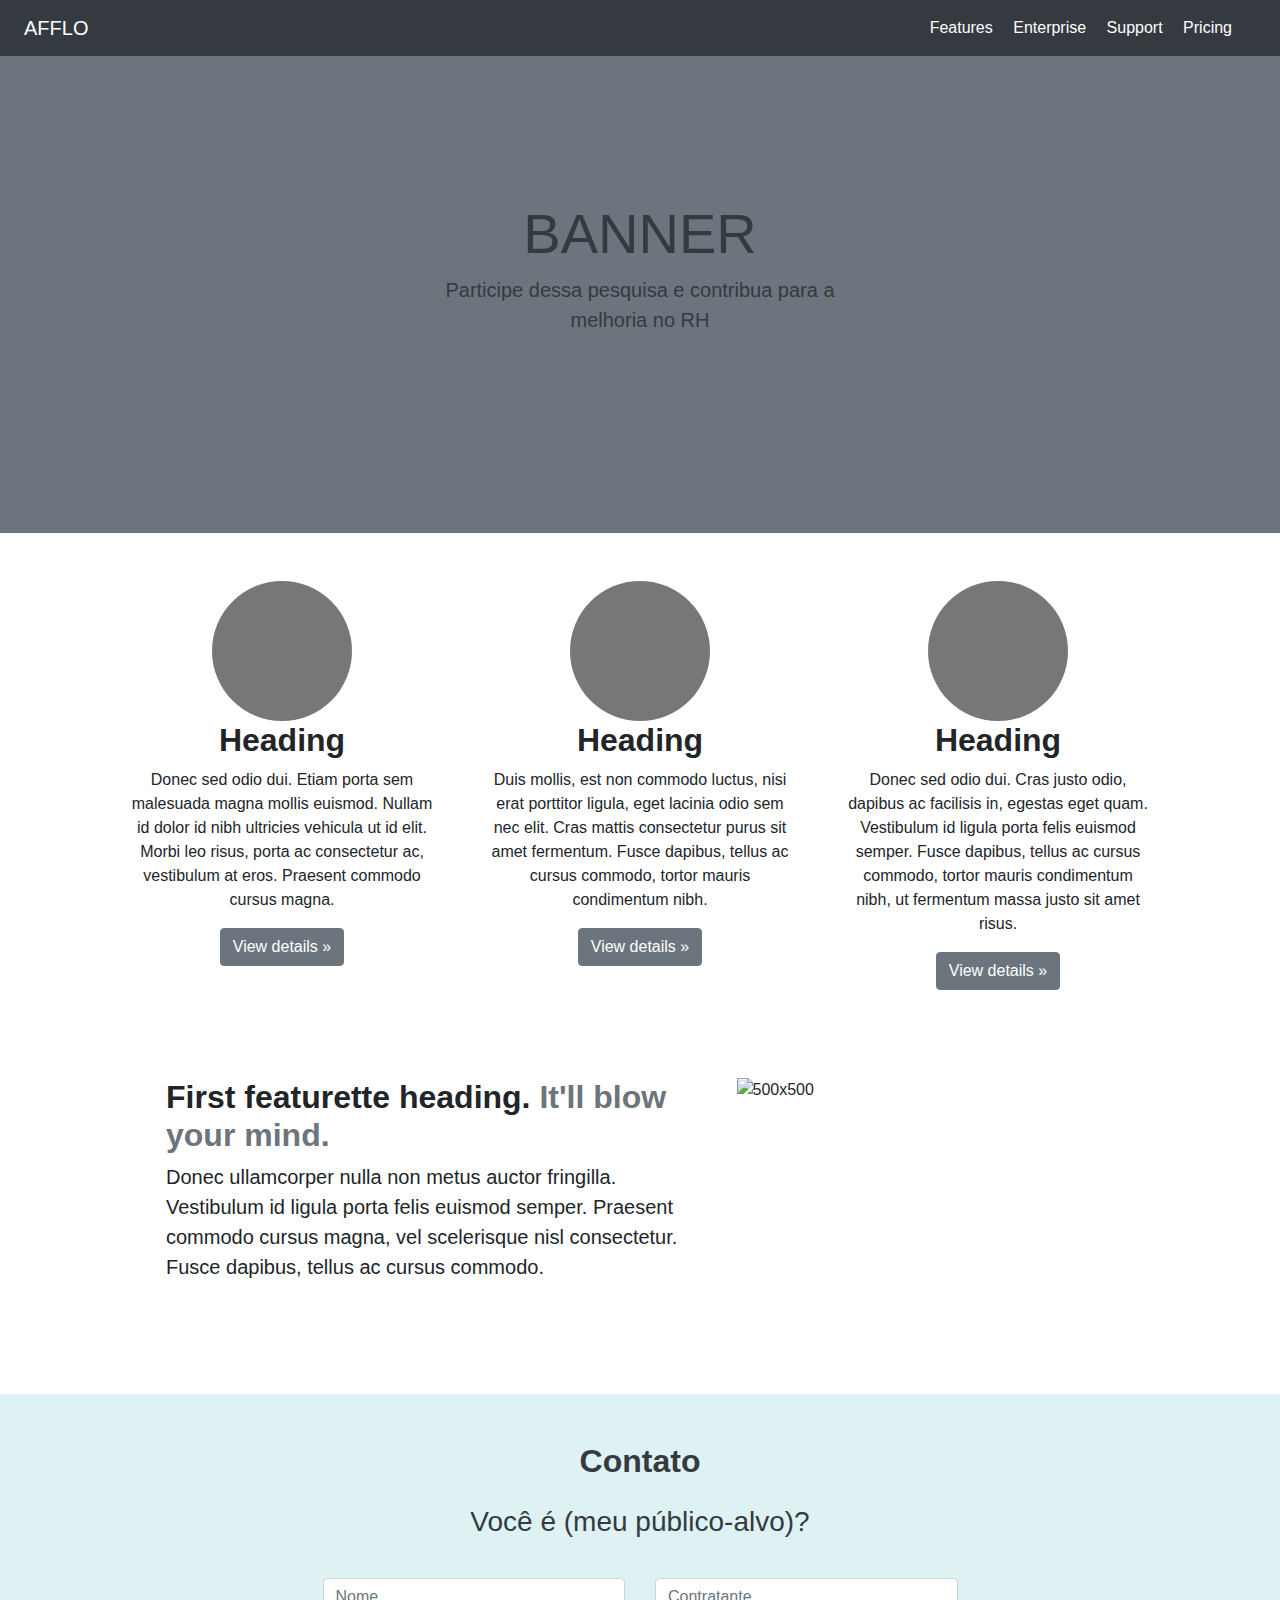
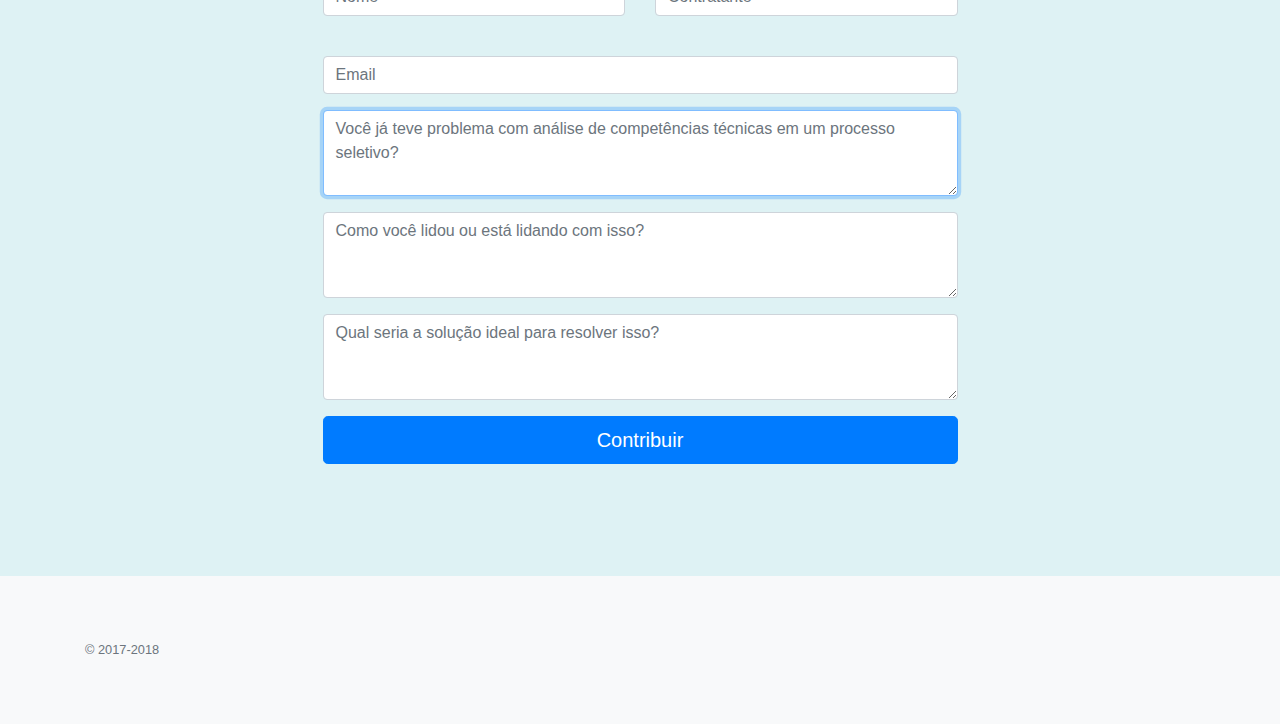
==== index.html @ 9e54f1ad "Content Atualização" ====
<!doctype html>
<html lang="en">
<head>
	<!-- Required meta tags -->
	<meta charset="utf-8">
	<meta name="viewport" content="width=device-width, initial-scale=1, shrink-to-fit=no">

	<!-- Bootstrap CSS -->
	<link rel="stylesheet" href="https://maxcdn.bootstrapcdn.com/bootstrap/4.0.0/css/bootstrap.min.css" integrity="sha384-Gn5384xqQ1aoWXA+058RXPxPg6fy4IWvTNh0E263XmFcJlSAwiGgFAW/dAiS6JXm" crossorigin="anonymous">

	<link rel="stylesheet" type="text/css" href="css/style.css">

	<title>Assingment - 2</title>

	<!-- Global site tag (gtag.js) - Google Analytics -->
	<script async src="https://www.googletagmanager.com/gtag/js?id=UA-116625061-1"></script>
	<script>
		window.dataLayer = window.dataLayer || [];
		function gtag(){dataLayer.push(arguments);}
		gtag('js', new Date());

		gtag('config', 'UA-116625061-1');
	</script>

</head>
<body>
	<!-- Navigation -->
	<div class="d-flex flex-column flex-md-row align-items-center p-3 px-md-4 bg-dark box-shadow">
		<h5 class="my-0 mr-md-auto font-weight-normal text-white">AFFLO</h5>
		<nav class="my-2 my-md-0 mr-md-3">
			<a class="p-2 text-white" href="#">Features</a>
			<a class="p-2 text-white" href="#">Enterprise</a>
			<a class="p-2 text-white" href="#">Support</a>
			<a class="p-2 text-white" href="#">Pricing</a>
		</nav>

	</div>

	<!-- Masthead -->
	<header class="text-dark text-center">
		<div class="position-relative overflow-hidden p-3 p-md-5 text-center bg-secondary">
			<div class="col-md-5 p-lg-5 mx-auto my-5">
				<h1 class="display-4 font-weight-normal">BANNER</h1>
				<p class="lead font-weight-normal">Participe dessa pesquisa e contribua para a melhoria no RH</p>
				<a class="btn btn-outline-secondary" href="#">Participe >></a>
			</div>
			<div class="product-device box-shadow d-none d-md-block"></div>
			<div class="product-device product-device-2 box-shadow d-none d-md-block"></div>
		</div>
	</header>

	<div class="container marketing p-md-5">
		<div class="row">
			<div class="col-lg-4">
				<img class="rounded-circle" src="[data-uri]" alt="Generic placeholder image" width="140" height="140">
				<h2>Heading</h2>
				<p>Donec sed odio dui. Etiam porta sem malesuada magna mollis euismod. Nullam id dolor id nibh ultricies vehicula ut id elit. Morbi leo risus, porta ac consectetur ac, vestibulum at eros. Praesent commodo cursus magna.</p>
				<p><a class="btn btn-secondary" href="#" role="button">View details »</a></p>
			</div><!-- /.col-lg-4 -->
			<div class="col-lg-4">
				<img class="rounded-circle" src="[data-uri]" alt="Generic placeholder image" width="140" height="140">
				<h2>Heading</h2>
				<p>Duis mollis, est non commodo luctus, nisi erat porttitor ligula, eget lacinia odio sem nec elit. Cras mattis consectetur purus sit amet fermentum. Fusce dapibus, tellus ac cursus commodo, tortor mauris condimentum nibh.</p>
				<p><a class="btn btn-secondary" href="#" role="button">View details »</a></p>
			</div><!-- /.col-lg-4 -->
			<div class="col-lg-4">
				<img class="rounded-circle" src="[data-uri]" alt="Generic placeholder image" width="140" height="140">
				<h2>Heading</h2>
				<p>Donec sed odio dui. Cras justo odio, dapibus ac facilisis in, egestas eget quam. Vestibulum id ligula porta felis euismod semper. Fusce dapibus, tellus ac cursus commodo, tortor mauris condimentum nibh, ut fermentum massa justo sit amet risus.</p>
				<p><a class="btn btn-secondary" href="#" role="button">View details »</a></p>
			</div><!-- /.col-lg-4 -->
		</div>
	

	<div class="row featurette p-md-5">
          <div class="col-md-7">
            <h2 class="featurette-heading">First featurette heading. <span class="text-muted">It'll blow your mind.</span></h2>
            <p class="lead">Donec ullamcorper nulla non metus auctor fringilla. Vestibulum id ligula porta felis euismod semper. Praesent commodo cursus magna, vel scelerisque nisl consectetur. Fusce dapibus, tellus ac cursus commodo.</p>
          </div>
          <div class="col-md-5">
            <img class="featurette-image img-fluid mx-auto" data-src="holder.js/500x500/auto" alt="500x500" style="width: 500px; height: 500px;" src="https://mir-s3-cdn-cf.behance.net/projects/404/960ce838244731.Y3JvcCw4MDAsNjI1LDAsMTI0.png" data-holder-rendered="true">
          </div>
        </div>
</div>
	<!-- Call to Action -->
	<section class="call-to-action text-dark text-center">
		<div class="overlay"></div>
		<div class="container">
			<div class="row">
				<div class="col-xl-9 mx-auto">
					<h2 class="mb-4">Contato</h2>
				</div>
				<div class="col-md-10 col-lg-8 col-xl-7 mx-auto">
					<form class="form-signin dados-form" onsubmit="clienteController.adiciona(event)">
						<h1 class="h3 mb-3 font-weight-normal">Você é (meu público-alvo)?</h1>
						<div class="row">
							<div class="col-md-6 mb-3">
								<label for="firstName"></label>
								<input type="text" class="form-control" id="firstName" placeholder="Nome" value="" required>
								<div class="invalid-feedback">
									Informe seu nome.
								</div>
							</div>
							<div class="col-md-6 mb-3">
								<label for="lastName"></label>
								<input type="text" class="form-control" id="lastName" placeholder="Contratante" value="" required>
								<div class="invalid-feedback">
									Informe seu Contratante
								</div>
							</div>
						</div>

						<div class="mb-3">
							<label for="email"></label>
							<input type="email" class="form-control" id="email" placeholder="Email" required>
							<div class="invalid-feedback">
								Please enter a valid email address for shipping updates.
							</div>
						</div>

						<div class="mb-3">
							<label for="inputAnalise" class="sr-only">Você já teve problema com análise de competências técnicas em um processo seletivo?</label>
							<textarea class="form-control" id="FormControlTextarea1" rows="3" placeholder="Você já teve problema com análise de competências técnicas em um processo seletivo?" required autofocus></textarea>
							<div class="invalid-feedback">
								Preencha este campo.
							</div>
						</div>
						<div class="mb-3">

							<label for="inputLidar" class="sr-only">Como você lidou ou está lidando com isso?</label>
							<textarea class="form-control" id="FormControlTextarea2" rows="3" placeholder="Como você lidou ou está lidando com isso?" required autofocus></textarea>
							<div class="invalid-feedback">
								Preencha este campo.
							</div>
						</div>
						<div class="mb-3">

							<label for="inputSolucao" class="sr-only">Qual seria a solução ideal para resolver isso?</label>
							<textarea class="form-control" id="FormControlTextarea3" rows="3" placeholder="Qual seria a solução ideal para resolver isso?" required autofocus></textarea>
							<div class="invalid-feedback">
								Preencha este campo.
							</div>
						</div>

						<button class="btn btn-lg btn-primary btn-block" type="submit">Contribuir</button>
					</form>

				</div>
			</div>
		</div>
	</section>

	<!-- Footer -->
	<footer class="footer bg-light">
		<div class="container">
			<div class="row">
				<div class="col-lg-6 h-100 text-center text-lg-left my-auto">
					<p class="text-muted small mb-4 mb-lg-0">&copy; 2017-2018</p>
				</div>

			</div>
		</div>
	</footer>

	<script src="js/Cliente.js"></script>
	<script src="js/ClienteController.js"></script>
	<script type="text/javascript">
		let clienteController = new ClienteController();
	</script>

	<!-- Optional JavaScript -->
	<!-- jQuery first, then Popper.js, then Bootstrap JS -->
	<script src="https://code.jquery.com/jquery-3.2.1.slim.min.js" integrity="sha384-KJ3o2DKtIkvYIK3UENzmM7KCkRr/rE9/Qpg6aAZGJwFDMVNA/GpGFF93hXpG5KkN" crossorigin="anonymous"></script>
	<script src="https://cdnjs.cloudflare.com/ajax/libs/popper.js/1.12.9/umd/popper.min.js" integrity="sha384-ApNbgh9B+Y1QKtv3Rn7W3mgPxhU9K/ScQsAP7hUibX39j7fakFPskvXusvfa0b4Q" crossorigin="anonymous"></script>
	<script src="https://maxcdn.bootstrapcdn.com/bootstrap/4.0.0/js/bootstrap.min.js" integrity="sha384-JZR6Spejh4U02d8jOt6vLEHfe/JQGiRRSQQxSfFWpi1MquVdAyjUar5+76PVCmYl" crossorigin="anonymous"></script>

	<script src="https://www.gstatic.com/firebasejs/4.12.1/firebase.js"></script>
	<script>
  // Initialize Firebase
  var config = {
  	apiKey: "AIzaSyBNDVoGMO3NxU5JREfc9g8AgjYN-gaJMWQ",
  	authDomain: "assingment2-8894b.firebaseapp.com",
  	databaseURL: "https://assingment2-8894b.firebaseio.com",
  	projectId: "assingment2-8894b",
  	storageBucket: "assingment2-8894b.appspot.com",
  	messagingSenderId: "637589155811"
  };
  firebase.initializeApp(config);
</script>

</body>
</html>
---- css/style.css ----
body {
  font-family: 'Lato', 'Helvetica Neue', Helvetica, Arial, sans-serif;
}

h1,
h2,
h3,
h4,
h5,
h6 {
  font-family: 'Lato', 'Helvetica Neue', Helvetica, Arial, sans-serif;
  font-weight: 700;
}

.marketing .col-lg-4 {
    margin-bottom: 1.5rem;
    text-align: center;
}

.marketing .col-lg-4 p {
    margin-right: .75rem;
    margin-left: .75rem;
}


@media (min-width: 768px) {
}


@media (min-width: 768px) {
}

.call-to-action {
  position: relative;
  background-color: #343a40;
  background: url("../img/bg-masthead.jpg") no-repeat center center;
  -webkit-background-size: cover;
  -moz-background-size: cover;
  -o-background-size: cover;
  background-size: cover;
  padding-top: 3rem;
  padding-bottom: 7rem;
}

.call-to-action .overlay {
  position: absolute;
  background-color: #93d5da;
  height: 100%;
  width: 100%;
  top: 0;
  left: 0;
  opacity: 0.3;
}

footer.footer {
  padding-top: 4rem;
  padding-bottom: 4rem;
}
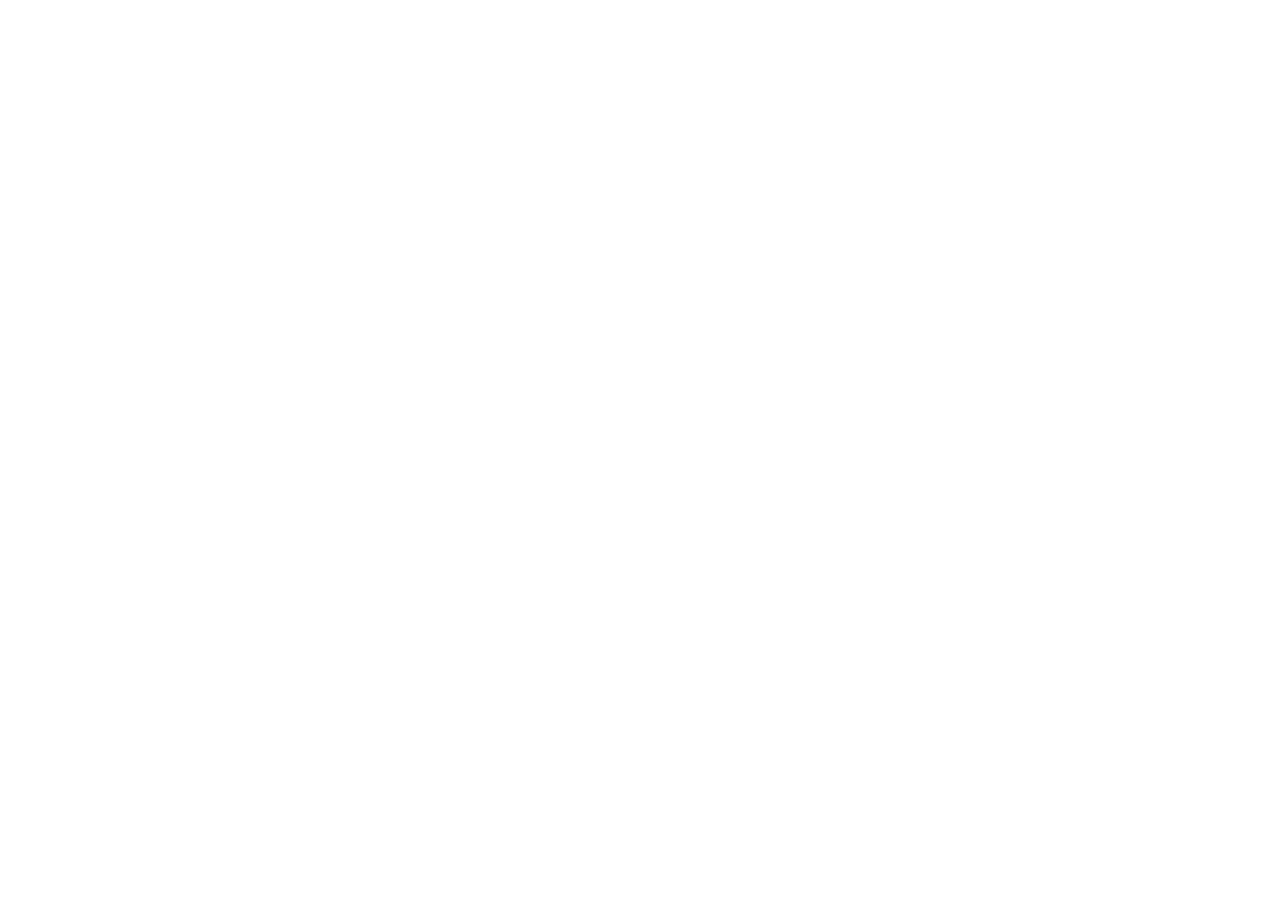
==== commit 1dd82ca9: "Duplicando Pages" ====
--- a/index.html
+++ b/index.html
@@ -10,7 +10,7 @@
 
 	<link rel="stylesheet" type="text/css" href="css/style.css">
 
-	<title>Assingment - 2</title>
+	<title>AFFLO</title>
 
 	<!-- Global site tag (gtag.js) - Google Analytics -->
 	<script async src="https://www.googletagmanager.com/gtag/js?id=UA-116625061-1"></script>
@@ -24,158 +24,20 @@
 
 </head>
 <body>
-	<!-- Navigation -->
-	<div class="d-flex flex-column flex-md-row align-items-center p-3 px-md-4 bg-dark box-shadow">
-		<h5 class="my-0 mr-md-auto font-weight-normal text-white">AFFLO</h5>
-		<nav class="my-2 my-md-0 mr-md-3">
-			<a class="p-2 text-white" href="#">Features</a>
-			<a class="p-2 text-white" href="#">Enterprise</a>
-			<a class="p-2 text-white" href="#">Support</a>
-			<a class="p-2 text-white" href="#">Pricing</a>
-		</nav>
+		<script src="js/models/Cliente.js"></script>
+		<script src="js/controllers/ClienteController.js"></script>
+		<script type="text/javascript">
+			let clienteController = new ClienteController();
+		</script>
 
-	</div>
+		<!-- Optional JavaScript -->
+		<!-- jQuery first, then Popper.js, then Bootstrap JS -->
+		<script src="https://code.jquery.com/jquery-3.2.1.slim.min.js" integrity="sha384-KJ3o2DKtIkvYIK3UENzmM7KCkRr/rE9/Qpg6aAZGJwFDMVNA/GpGFF93hXpG5KkN" crossorigin="anonymous"></script>
+		<script src="https://cdnjs.cloudflare.com/ajax/libs/popper.js/1.12.9/umd/popper.min.js" integrity="sha384-ApNbgh9B+Y1QKtv3Rn7W3mgPxhU9K/ScQsAP7hUibX39j7fakFPskvXusvfa0b4Q" crossorigin="anonymous"></script>
+		<script src="https://maxcdn.bootstrapcdn.com/bootstrap/4.0.0/js/bootstrap.min.js" integrity="sha384-JZR6Spejh4U02d8jOt6vLEHfe/JQGiRRSQQxSfFWpi1MquVdAyjUar5+76PVCmYl" crossorigin="anonymous"></script>
 
-	<!-- Masthead -->
-	<header class="text-dark text-center">
-		<div class="position-relative overflow-hidden p-3 p-md-5 text-center bg-secondary">
-			<div class="col-md-5 p-lg-5 mx-auto my-5">
-				<h1 class="display-4 font-weight-normal">BANNER</h1>
-				<p class="lead font-weight-normal">Participe dessa pesquisa e contribua para a melhoria no RH</p>
-				<a class="btn btn-outline-secondary" href="#">Participe >></a>
-			</div>
-			<div class="product-device box-shadow d-none d-md-block"></div>
-			<div class="product-device product-device-2 box-shadow d-none d-md-block"></div>
-		</div>
-	</header>
-
-	<div class="container marketing p-md-5">
-		<div class="row">
-			<div class="col-lg-4">
-				<img class="rounded-circle" src="[data-uri]" alt="Generic placeholder image" width="140" height="140">
-				<h2>Heading</h2>
-				<p>Donec sed odio dui. Etiam porta sem malesuada magna mollis euismod. Nullam id dolor id nibh ultricies vehicula ut id elit. Morbi leo risus, porta ac consectetur ac, vestibulum at eros. Praesent commodo cursus magna.</p>
-				<p><a class="btn btn-secondary" href="#" role="button">View details »</a></p>
-			</div><!-- /.col-lg-4 -->
-			<div class="col-lg-4">
-				<img class="rounded-circle" src="[data-uri]" alt="Generic placeholder image" width="140" height="140">
-				<h2>Heading</h2>
-				<p>Duis mollis, est non commodo luctus, nisi erat porttitor ligula, eget lacinia odio sem nec elit. Cras mattis consectetur purus sit amet fermentum. Fusce dapibus, tellus ac cursus commodo, tortor mauris condimentum nibh.</p>
-				<p><a class="btn btn-secondary" href="#" role="button">View details »</a></p>
-			</div><!-- /.col-lg-4 -->
-			<div class="col-lg-4">
-				<img class="rounded-circle" src="[data-uri]" alt="Generic placeholder image" width="140" height="140">
-				<h2>Heading</h2>
-				<p>Donec sed odio dui. Cras justo odio, dapibus ac facilisis in, egestas eget quam. Vestibulum id ligula porta felis euismod semper. Fusce dapibus, tellus ac cursus commodo, tortor mauris condimentum nibh, ut fermentum massa justo sit amet risus.</p>
-				<p><a class="btn btn-secondary" href="#" role="button">View details »</a></p>
-			</div><!-- /.col-lg-4 -->
-		</div>
-	
-
-	<div class="row featurette p-md-5">
-          <div class="col-md-7">
-            <h2 class="featurette-heading">First featurette heading. <span class="text-muted">It'll blow your mind.</span></h2>
-            <p class="lead">Donec ullamcorper nulla non metus auctor fringilla. Vestibulum id ligula porta felis euismod semper. Praesent commodo cursus magna, vel scelerisque nisl consectetur. Fusce dapibus, tellus ac cursus commodo.</p>
-          </div>
-          <div class="col-md-5">
-            <img class="featurette-image img-fluid mx-auto" data-src="holder.js/500x500/auto" alt="500x500" style="width: 500px; height: 500px;" src="https://mir-s3-cdn-cf.behance.net/projects/404/960ce838244731.Y3JvcCw4MDAsNjI1LDAsMTI0.png" data-holder-rendered="true">
-          </div>
-        </div>
-</div>
-	<!-- Call to Action -->
-	<section class="call-to-action text-dark text-center">
-		<div class="overlay"></div>
-		<div class="container">
-			<div class="row">
-				<div class="col-xl-9 mx-auto">
-					<h2 class="mb-4">Contato</h2>
-				</div>
-				<div class="col-md-10 col-lg-8 col-xl-7 mx-auto">
-					<form class="form-signin dados-form" onsubmit="clienteController.adiciona(event)">
-						<h1 class="h3 mb-3 font-weight-normal">Você é (meu público-alvo)?</h1>
-						<div class="row">
-							<div class="col-md-6 mb-3">
-								<label for="firstName"></label>
-								<input type="text" class="form-control" id="firstName" placeholder="Nome" value="" required>
-								<div class="invalid-feedback">
-									Informe seu nome.
-								</div>
-							</div>
-							<div class="col-md-6 mb-3">
-								<label for="lastName"></label>
-								<input type="text" class="form-control" id="lastName" placeholder="Contratante" value="" required>
-								<div class="invalid-feedback">
-									Informe seu Contratante
-								</div>
-							</div>
-						</div>
-
-						<div class="mb-3">
-							<label for="email"></label>
-							<input type="email" class="form-control" id="email" placeholder="Email" required>
-							<div class="invalid-feedback">
-								Please enter a valid email address for shipping updates.
-							</div>
-						</div>
-
-						<div class="mb-3">
-							<label for="inputAnalise" class="sr-only">Você já teve problema com análise de competências técnicas em um processo seletivo?</label>
-							<textarea class="form-control" id="FormControlTextarea1" rows="3" placeholder="Você já teve problema com análise de competências técnicas em um processo seletivo?" required autofocus></textarea>
-							<div class="invalid-feedback">
-								Preencha este campo.
-							</div>
-						</div>
-						<div class="mb-3">
-
-							<label for="inputLidar" class="sr-only">Como você lidou ou está lidando com isso?</label>
-							<textarea class="form-control" id="FormControlTextarea2" rows="3" placeholder="Como você lidou ou está lidando com isso?" required autofocus></textarea>
-							<div class="invalid-feedback">
-								Preencha este campo.
-							</div>
-						</div>
-						<div class="mb-3">
-
-							<label for="inputSolucao" class="sr-only">Qual seria a solução ideal para resolver isso?</label>
-							<textarea class="form-control" id="FormControlTextarea3" rows="3" placeholder="Qual seria a solução ideal para resolver isso?" required autofocus></textarea>
-							<div class="invalid-feedback">
-								Preencha este campo.
-							</div>
-						</div>
-
-						<button class="btn btn-lg btn-primary btn-block" type="submit">Contribuir</button>
-					</form>
-
-				</div>
-			</div>
-		</div>
-	</section>
-
-	<!-- Footer -->
-	<footer class="footer bg-light">
-		<div class="container">
-			<div class="row">
-				<div class="col-lg-6 h-100 text-center text-lg-left my-auto">
-					<p class="text-muted small mb-4 mb-lg-0">&copy; 2017-2018</p>
-				</div>
-
-			</div>
-		</div>
-	</footer>
-
-	<script src="js/Cliente.js"></script>
-	<script src="js/ClienteController.js"></script>
-	<script type="text/javascript">
-		let clienteController = new ClienteController();
-	</script>
-
-	<!-- Optional JavaScript -->
-	<!-- jQuery first, then Popper.js, then Bootstrap JS -->
-	<script src="https://code.jquery.com/jquery-3.2.1.slim.min.js" integrity="sha384-KJ3o2DKtIkvYIK3UENzmM7KCkRr/rE9/Qpg6aAZGJwFDMVNA/GpGFF93hXpG5KkN" crossorigin="anonymous"></script>
-	<script src="https://cdnjs.cloudflare.com/ajax/libs/popper.js/1.12.9/umd/popper.min.js" integrity="sha384-ApNbgh9B+Y1QKtv3Rn7W3mgPxhU9K/ScQsAP7hUibX39j7fakFPskvXusvfa0b4Q" crossorigin="anonymous"></script>
-	<script src="https://maxcdn.bootstrapcdn.com/bootstrap/4.0.0/js/bootstrap.min.js" integrity="sha384-JZR6Spejh4U02d8jOt6vLEHfe/JQGiRRSQQxSfFWpi1MquVdAyjUar5+76PVCmYl" crossorigin="anonymous"></script>
-
-	<script src="https://www.gstatic.com/firebasejs/4.12.1/firebase.js"></script>
-	<script>
+		<script src="https://www.gstatic.com/firebasejs/4.12.1/firebase.js"></script>
+		<script>
   // Initialize Firebase
   var config = {
   	apiKey: "AIzaSyBNDVoGMO3NxU5JREfc9g8AgjYN-gaJMWQ",
--- a/css/style.css
+++ b/css/style.css
@@ -12,6 +12,9 @@
   font-weight: 700;
 }
 
+header{
+  background-image: url('../images/banner.jpg');
+}
 .marketing .col-lg-4 {
     margin-bottom: 1.5rem;
     text-align: center;
@@ -33,18 +36,13 @@
 .call-to-action {
   position: relative;
   background-color: #343a40;
-  background: url("../img/bg-masthead.jpg") no-repeat center center;
-  -webkit-background-size: cover;
-  -moz-background-size: cover;
-  -o-background-size: cover;
-  background-size: cover;
   padding-top: 3rem;
   padding-bottom: 7rem;
 }
 
 .call-to-action .overlay {
   position: absolute;
-  background-color: #93d5da;
+  background-color: #dfe2e2;
   height: 100%;
   width: 100%;
   top: 0;
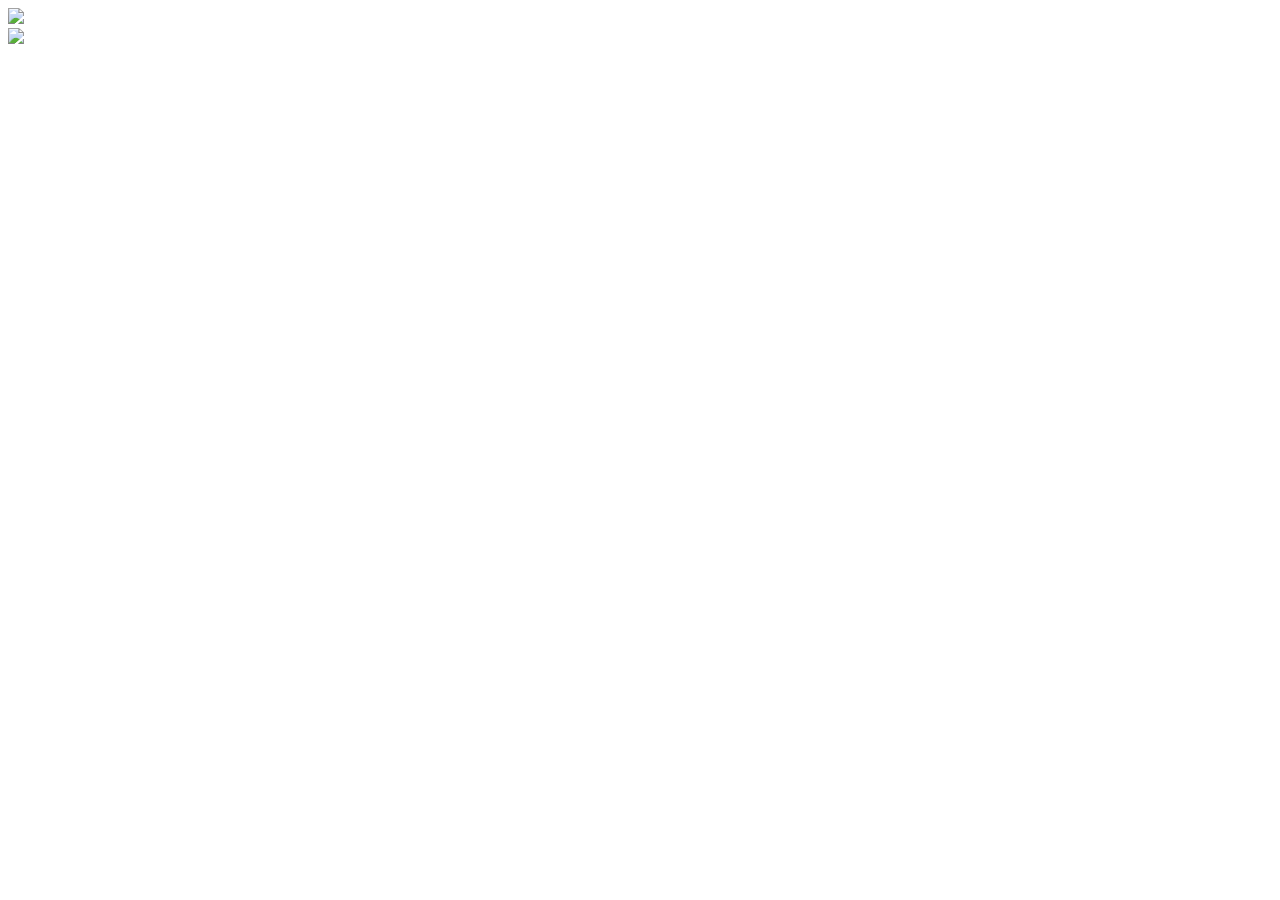
==== commit 6f988d08: "Página inicial" ====
--- a/index.html
+++ b/index.html
@@ -1,54 +1,28 @@
-<!doctype html>
-<html lang="en">
+<!DOCTYPE html>
+<html>
 <head>
-	<!-- Required meta tags -->
-	<meta charset="utf-8">
-	<meta name="viewport" content="width=device-width, initial-scale=1, shrink-to-fit=no">
-
-	<!-- Bootstrap CSS -->
-	<link rel="stylesheet" href="https://maxcdn.bootstrapcdn.com/bootstrap/4.0.0/css/bootstrap.min.css" integrity="sha384-Gn5384xqQ1aoWXA+058RXPxPg6fy4IWvTNh0E263XmFcJlSAwiGgFAW/dAiS6JXm" crossorigin="anonymous">
-
+	<link rel="stylesheet" type="text/css" href="css/reset.css">
+	<link rel="stylesheet" type="text/css" href="bootstrap/css/bootstrap.min.css">
 	<link rel="stylesheet" type="text/css" href="css/style.css">
-
-	<title>AFFLO</title>
-
-	<!-- Global site tag (gtag.js) - Google Analytics -->
-	<script async src="https://www.googletagmanager.com/gtag/js?id=UA-116625061-1"></script>
-	<script>
-		window.dataLayer = window.dataLayer || [];
-		function gtag(){dataLayer.push(arguments);}
-		gtag('js', new Date());
-
-		gtag('config', 'UA-116625061-1');
-	</script>
-
+	<title></title>
 </head>
 <body>
-		<script src="js/models/Cliente.js"></script>
-		<script src="js/controllers/ClienteController.js"></script>
-		<script type="text/javascript">
-			let clienteController = new ClienteController();
-		</script>
 
-		<!-- Optional JavaScript -->
-		<!-- jQuery first, then Popper.js, then Bootstrap JS -->
-		<script src="https://code.jquery.com/jquery-3.2.1.slim.min.js" integrity="sha384-KJ3o2DKtIkvYIK3UENzmM7KCkRr/rE9/Qpg6aAZGJwFDMVNA/GpGFF93hXpG5KkN" crossorigin="anonymous"></script>
-		<script src="https://cdnjs.cloudflare.com/ajax/libs/popper.js/1.12.9/umd/popper.min.js" integrity="sha384-ApNbgh9B+Y1QKtv3Rn7W3mgPxhU9K/ScQsAP7hUibX39j7fakFPskvXusvfa0b4Q" crossorigin="anonymous"></script>
-		<script src="https://maxcdn.bootstrapcdn.com/bootstrap/4.0.0/js/bootstrap.min.js" integrity="sha384-JZR6Spejh4U02d8jOt6vLEHfe/JQGiRRSQQxSfFWpi1MquVdAyjUar5+76PVCmYl" crossorigin="anonymous"></script>
 
-		<script src="https://www.gstatic.com/firebasejs/4.12.1/firebase.js"></script>
-		<script>
-  // Initialize Firebase
-  var config = {
-  	apiKey: "AIzaSyBNDVoGMO3NxU5JREfc9g8AgjYN-gaJMWQ",
-  	authDomain: "assingment2-8894b.firebaseapp.com",
-  	databaseURL: "https://assingment2-8894b.firebaseio.com",
-  	projectId: "assingment2-8894b",
-  	storageBucket: "assingment2-8894b.appspot.com",
-  	messagingSenderId: "637589155811"
-  };
-  firebase.initializeApp(config);
-</script>
-
+<div class="row container imagens">
+  <div class="col-lg-6  contratante">
+    <a href="http://www.afflo.com.br/empresas-contratando" class="thumbnail">
+      <img class="contratado" src="img/pre2.png">
+    </a>
+   </div>
+   <div class="col-lg-6 contratado">
+    <a href="http://www.afflo.com.br/canditado" class="thumbnail">
+      <img src="img/pre 1.png">
+    </a>
+    </div>		
+</div>
+	
+	
+	
 </body>
 </html>--- a/css/style.css
+++ b/css/style.css
@@ -53,4 +53,7 @@
 footer.footer {
   padding-top: 4rem;
   padding-bottom: 4rem;
+}
+.success {
+  color: white;
 }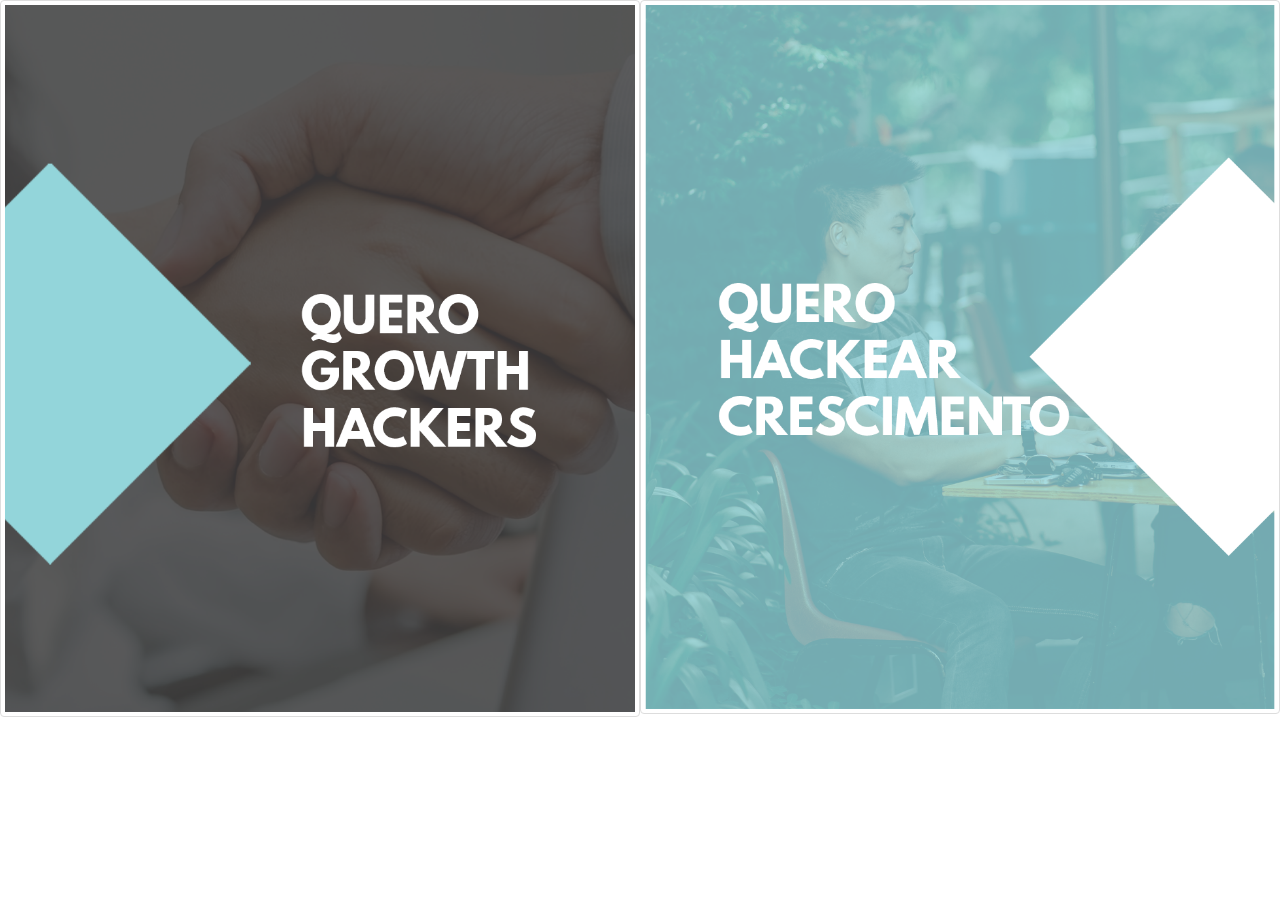
==== commit 12335b38: "Ajustes home" ====
--- a/index.html
+++ b/index.html
@@ -3,21 +3,21 @@
 <head>
 	<link rel="stylesheet" type="text/css" href="css/reset.css">
 	<link rel="stylesheet" type="text/css" href="bootstrap/css/bootstrap.min.css">
-	<link rel="stylesheet" type="text/css" href="css/style.css">
-	<title></title>
+	<link rel="stylesheet" type="text/css" href="css/estilo.css">
+	<title>AFFLO home</title>
 </head>
 <body>
 
 
 <div class="row container imagens">
   <div class="col-lg-6  contratante">
-    <a href="http://www.afflo.com.br/empresas-contratando" class="thumbnail">
-      <img class="contratado" src="img/pre2.png">
+    <a href="/empresas-contratando" class="thumbnail">
+      <img class="contratado" src="images/pre_2.png">
     </a>
    </div>
    <div class="col-lg-6 contratado">
-    <a href="http://www.afflo.com.br/canditado" class="thumbnail">
-      <img src="img/pre 1.png">
+    <a href="/candidato" class="thumbnail">
+      <img src="images/pre_1.png">
     </a>
     </div>		
 </div>
--- a/css/estilo.css
+++ b/css/estilo.css
@@ -0,0 +1,23 @@
+html,body{
+	height: 100%;
+	width: auto;
+}
+
+
+.imagens {
+	width: 100%;
+	margin: 0;
+	height: auto;
+	padding: 0;
+}
+
+.contratante,.contratado{
+	margin: 0;
+	padding: 0;
+	height: 100%;
+	border: none;
+}
+
+img{
+	border: 0;
+}